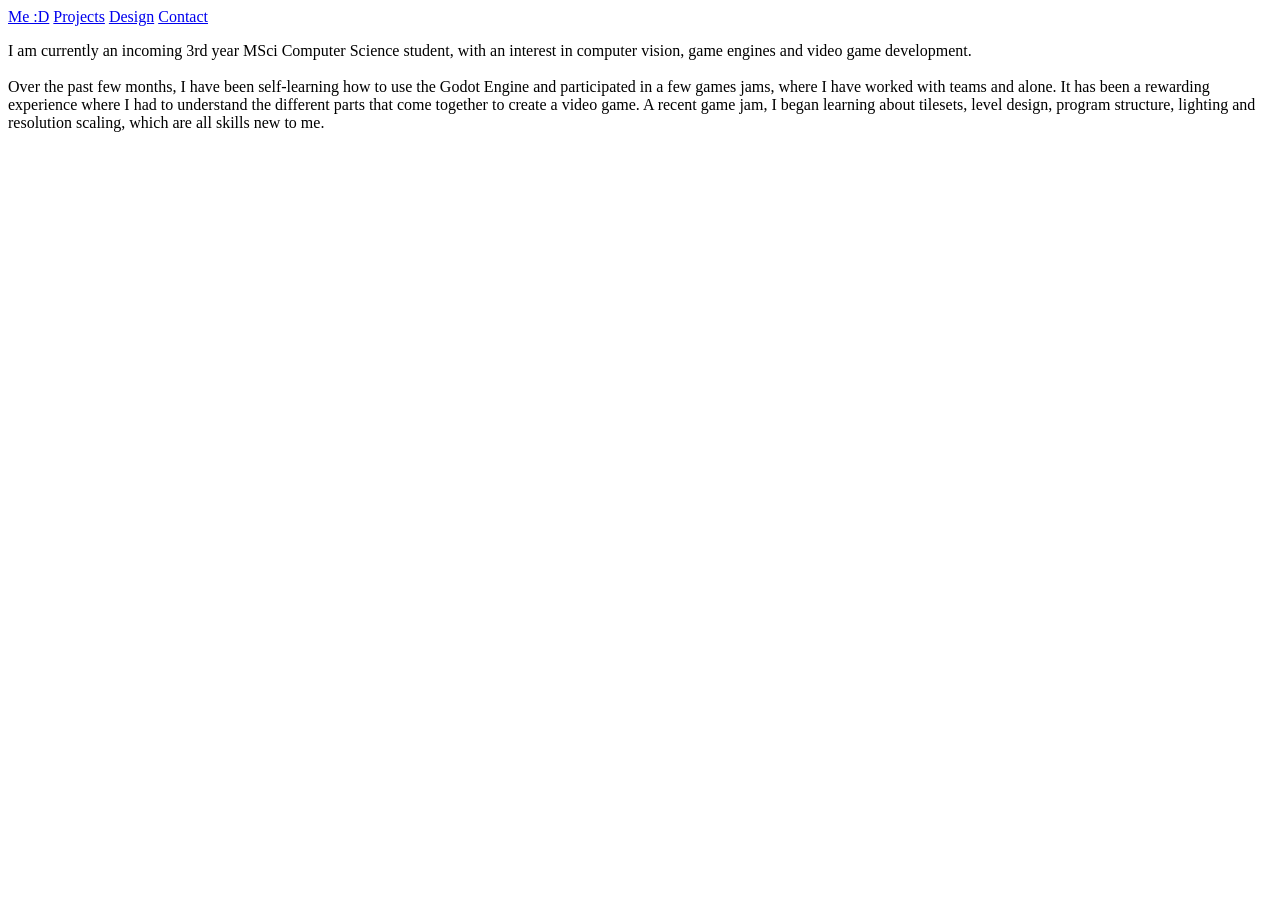
==== pages/index.html @ 41f17eb3 "Created HTML files" ====
<!doctype html>
<html>
  <head>
    <meta charset="utf-8" />
    <meta http-equiv="X-UA-Compatible" content="IE=edge" />
    <title></title>
    <meta name="description" content="" />
    <meta name="viewport" content="width=device-width, initial-scale=1" />
    <link rel="stylesheet" href="" />
  </head>
  <body>
    <header>
      <a href="index.html">Me :D</a>
      <a href="projects.html">Projects</a>
      <a href="design.html">Design</a>
      <a href="contact.html">Contact</a>
    </header>

    <div id="main-container">
      <div id="information-container">
        <p>
          I am currently an incoming 3rd year MSci Computer Science student,
          with an interest in computer vision, game engines and video game
          development.
          <br />
          <br />
          Over the past few months, I have been self-learning how to use the
          Godot Engine and participated in a few games jams, where I have worked
          with teams and alone. It has been a rewarding experience where I had
          to understand the different parts that come together to create a video
          game. A recent game jam, I began learning about tilesets, level
          design, program structure, lighting and resolution scaling, which are
          all skills new to me.
        </p>
      </div>
    </div>
  </body>
</html>
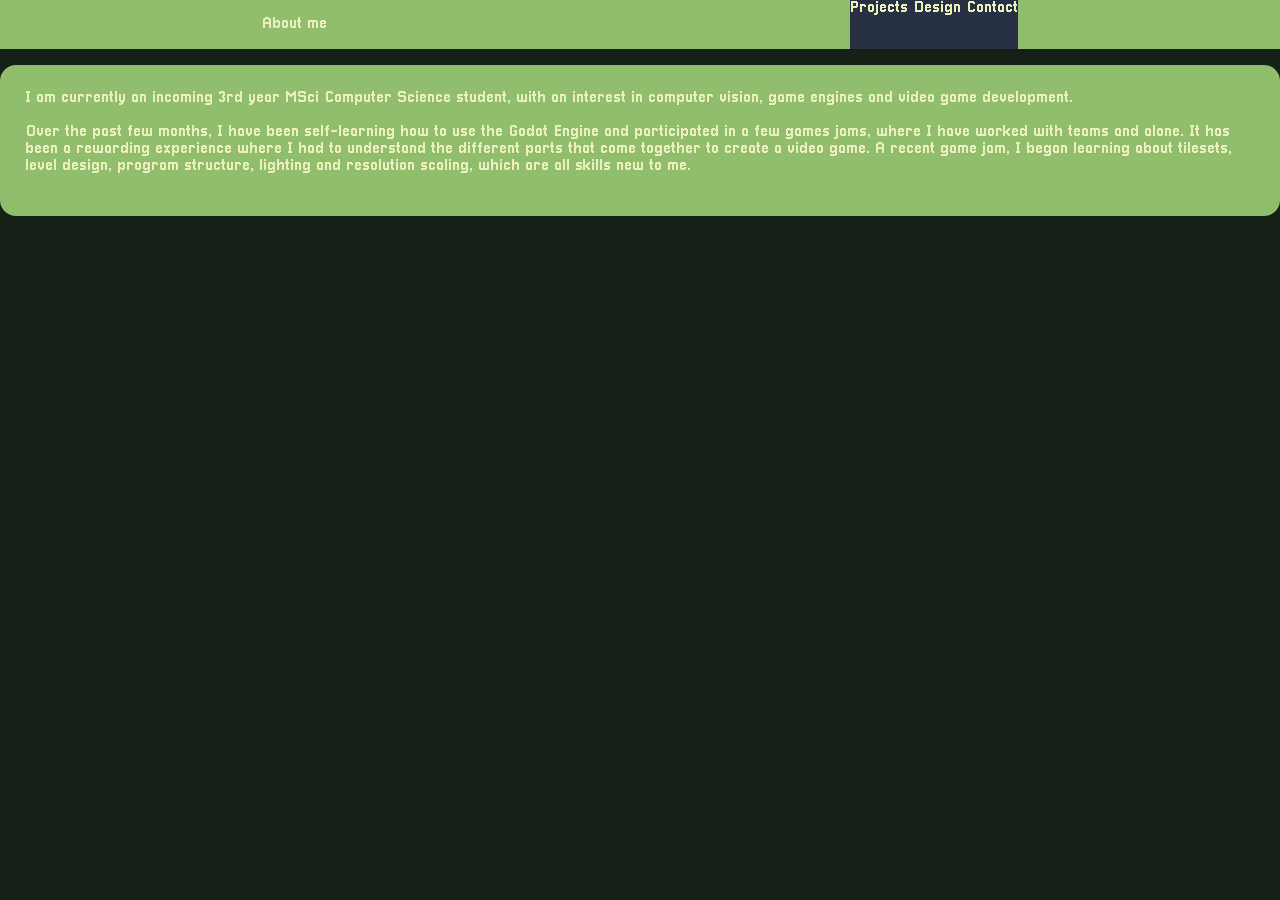
==== commit f1f39c06: "Main colours, project page nearly done" ====
--- a/pages/index.html
+++ b/pages/index.html
@@ -6,19 +6,21 @@
     <title></title>
     <meta name="description" content="" />
     <meta name="viewport" content="width=device-width, initial-scale=1" />
-    <link rel="stylesheet" href="" />
+    <link rel="stylesheet" href="../style.css" />
   </head>
   <body>
     <header>
-      <a href="index.html">Me :D</a>
-      <a href="projects.html">Projects</a>
-      <a href="design.html">Design</a>
-      <a href="contact.html">Contact</a>
+      <p id="header-dropdown-area" onclick="open_dropdown()">About me</p>
+      <div id="header-items" class="header-content">
+        <a href="projects.html">Projects</a>
+        <a href="design.html">Design</a>
+        <a href="contact.html">Contact</a>
+      </div>
     </header>
 
     <div id="main-container">
-      <div id="information-container">
-        <p>
+      <div class="information-container">
+        <div class="text-container">
           I am currently an incoming 3rd year MSci Computer Science student,
           with an interest in computer vision, game engines and video game
           development.
@@ -31,8 +33,9 @@
           game. A recent game jam, I began learning about tilesets, level
           design, program structure, lighting and resolution scaling, which are
           all skills new to me.
-        </p>
+        </div>
       </div>
     </div>
   </body>
+  <script src="../script.js"></script>
 </html>
--- a/style.css
+++ b/style.css
@@ -0,0 +1,115 @@
+:root {
+  --bg-color: #152117;
+  --bg-accent-color: #283044;
+  --primary-color: #90be6d;
+  --secondary-color: #eaefbd;
+}
+
+@font-face {
+  font-family: ashorthike;
+  src: url(Pixellari.ttf.woff);
+}
+
+html,
+body {
+  margin: 0;
+  padding: 0;
+  min-width: 320px;
+  background-color: var(--bg-color);
+  font-family: ashorthike;
+  color: var(--secondary-color);
+}
+
+/* #region HEADER */
+
+header {
+  display: flex;
+  flex-direction: row;
+  justify-content: space-around;
+  background-color: var(--primary-color);
+}
+
+header #header-items {
+  background-color: var(--bg-accent-color);
+}
+
+header #header-items a {
+  color: var(--secondary-color);
+  text-decoration: none;
+}
+
+/* #endregion HEADER */
+
+/* #region Main Information Container */
+
+#main-container {
+  margin-block: 1em;
+}
+
+.information-container {
+  background-color: var(--primary-color);
+  padding: 25px;
+
+  border-radius: 1em;
+}
+
+.information-container .text-container {
+  margin-bottom: 1em;
+}
+
+.information-container .image-scroll-container {
+  background-color: var(--bg-accent-color);
+  overflow-x: visible;
+  overflow-y: hidden;
+  white-space: nowrap;
+
+  border-radius: 1em;
+
+  padding: 10px;
+  margin-top: 1em;
+  height: 15em;
+}
+
+.information-container img {
+  height: 100%;
+  width: auto;
+  border-radius: 1em;
+}
+/* #endregion Main Information Container */
+
+@media (orientation: portrait) and (max-width: 800px) {
+  /* HEADER */
+  header {
+    display: flex;
+    align-items: center;
+    flex-direction: column;
+    position: relative;
+  }
+
+  header #header-items {
+    display: none;
+    position: relative;
+    z-index: 1;
+    width: 100%;
+  }
+
+  header #header-items a {
+    padding-block: 0.5em;
+    padding-left: 0.25em;
+  }
+
+  #header-items.show {
+    display: flex;
+    flex-direction: column;
+    justify-content: space-between;
+  }
+
+  #main-container {
+    display: flex;
+    flex-direction: column;
+  }
+
+  .information-container {
+    margin-inline: 1em;
+  }
+}
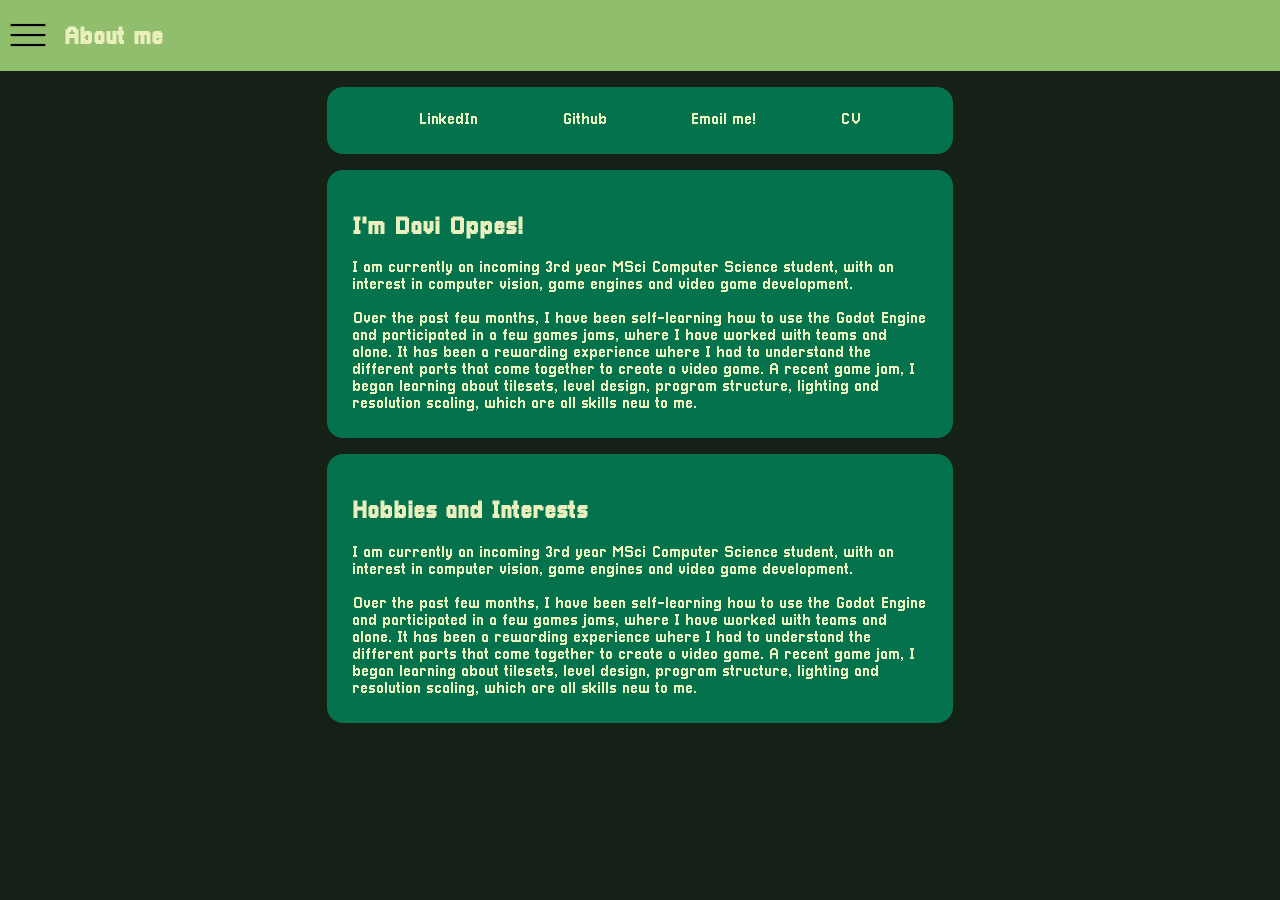
==== commit 1bf5f040: "pretty much done" ====
--- a/pages/index.html
+++ b/pages/index.html
@@ -7,20 +7,56 @@
     <meta name="description" content="" />
     <meta name="viewport" content="width=device-width, initial-scale=1" />
     <link rel="stylesheet" href="../style.css" />
+    <link rel="preload" href="../menu.png" as="image" />
   </head>
   <body>
     <header>
-      <p id="header-dropdown-area" onclick="open_dropdown()">About me</p>
+      <div id="header-dropdown-area" onclick="open_dropdown()">
+        <img src="../menu.png" />
+        <h2>About me</h2>
+      </div>
       <div id="header-items" class="header-content">
         <a href="projects.html">Projects</a>
         <a href="design.html">Design</a>
-        <a href="contact.html">Contact</a>
+        <!-- <a href="contact.html">Contact</a> -->
       </div>
     </header>
 
     <div id="main-container">
+      <div class="information-container contact-links">
+        <a class="links" href="https://www.linkedin.com/in/davi-oppes/"
+          >LinkedIn</a
+        >
+        <a class="links" href="https://github.com/davioppes">Github</a>
+        <a class="links" href="mailto:davioppes2006@gmail.com">Email me!</a>
+        <a
+          class="links"
+          href="https://drive.google.com/file/d/1JolUxXyqKEVtpOBvNmFsQh9_D3CBbecZ/view?usp=drive_link"
+          >CV</a
+        >
+      </div>
+
       <div class="information-container">
         <div class="text-container">
+          <h2>I'm Davi Oppes!</h2>
+          I am currently an incoming 3rd year MSci Computer Science student,
+          with an interest in computer vision, game engines and video game
+          development.
+          <br />
+          <br />
+          Over the past few months, I have been self-learning how to use the
+          Godot Engine and participated in a few games jams, where I have worked
+          with teams and alone. It has been a rewarding experience where I had
+          to understand the different parts that come together to create a video
+          game. A recent game jam, I began learning about tilesets, level
+          design, program structure, lighting and resolution scaling, which are
+          all skills new to me.
+        </div>
+      </div>
+
+      <div class="information-container">
+        <div class="text-container">
+          <h2>Hobbies and Interests</h2>
           I am currently an incoming 3rd year MSci Computer Science student,
           with an interest in computer vision, game engines and video game
           development.
--- a/style.css
+++ b/style.css
@@ -3,6 +3,7 @@
   --bg-accent-color: #283044;
   --primary-color: #90be6d;
   --secondary-color: #eaefbd;
+  --another-color: #04724d;
 }
 
 @font-face {
@@ -20,22 +21,66 @@
   color: var(--secondary-color);
 }
 
+a {
+  color: var(--secondary-color);
+}
+
 /* #region HEADER */
 
 header {
   display: flex;
-  flex-direction: row;
+  flex-direction: column;
   justify-content: space-around;
   background-color: var(--primary-color);
+  height: fit-content;
+
+  align-items: center;
+  position: relative;
 }
 
 header #header-items {
   background-color: var(--bg-accent-color);
+
+  display: none;
+  position: relative;
+  z-index: 1;
+  width: 100%;
 }
 
 header #header-items a {
   color: var(--secondary-color);
   text-decoration: none;
+
+  padding-block: 0.5em;
+  padding-left: 0.25em;
+}
+
+header #header-items a:hover {
+  background-color: var(--another-color);
+}
+
+#header-items.show {
+  display: flex;
+  flex-direction: column;
+  justify-content: space-between;
+}
+
+#header-dropdown-area {
+  display: flex;
+  flex-direction: row;
+  align-items: center;
+  width: 100%;
+  gap: 1em;
+}
+
+#header-dropdown-area h2 {
+  padding-top: 0.2em;
+}
+
+#header-dropdown-area img {
+  height: 2.5em;
+  width: 2.5em;
+  padding-left: 0.5em;
 }
 
 /* #endregion HEADER */
@@ -43,73 +88,116 @@
 /* #region Main Information Container */
 
 #main-container {
+  display: flex;
+  flex-direction: column;
+  align-items: center;
   margin-block: 1em;
 }
 
 .information-container {
-  background-color: var(--primary-color);
+  display: flex;
+  flex-direction: column;
+  justify-content: space-evenly;
+  width: 45%;
+  gap: 1em;
+
+  background-color: var(--another-color);
   padding: 25px;
 
   border-radius: 1em;
-}
-
-.information-container .text-container {
   margin-bottom: 1em;
+  margin-inline: 1em;
 }
 
 .information-container .image-scroll-container {
+  display: none;
+}
+
+.information-container .image-scroll-container.show {
   background-color: var(--bg-accent-color);
+  white-space: nowrap;
+
+  border-radius: 1em;
+
+  padding: 10px;
+  height: fit-content;
+  /* width: fit-content; */
+}
+
+.information-container .image-scroll-container-row.show {
+  display: flex;
+  flex-direction: row;
   overflow-x: visible;
   overflow-y: hidden;
-  white-space: nowrap;
-
-  border-radius: 1em;
-
-  padding: 10px;
-  margin-top: 1em;
-  height: 15em;
-}
-
-.information-container img {
-  height: 100%;
+  gap: 0.5em;
   width: auto;
-  border-radius: 1em;
-}
+}
+
+.information-container .image-scroll-container-column.show {
+  display: flex;
+  flex-direction: column;
+  overflow-x: hidden;
+  overflow-y: visible;
+  gap: 0.5em;
+}
+
+.image-scroll-container-column img {
+  height: auto;
+  width: 100%;
+  border-radius: 1em;
+}
+
+.image-scroll-container-row img {
+  height: 30em;
+  width: auto;
+  border-radius: 1em;
+}
+
+.link {
+  display: inline-block;
+  /* margin-top: 1em; */
+}
+
+.contact-links {
+  display: flex;
+  flex-direction: row;
+}
+
+.contact-links a {
+  text-decoration: none;
+  transition: transform 0.1s ease-in-out;
+}
+
+.contact-links a:hover {
+  transform: scale(1.2);
+}
+
+button {
+  font-family: ashorthike;
+  color: var(--secondary-color);
+
+  padding: 0.75em;
+  background-color: var(--primary-color);
+
+  border-radius: 1em;
+  border-style: none;
+}
+
+button:hover {
+  background-color: var(--bg-accent-color);
+}
+
 /* #endregion Main Information Container */
 
 @media (orientation: portrait) and (max-width: 800px) {
   /* HEADER */
-  header {
-    display: flex;
-    align-items: center;
-    flex-direction: column;
-    position: relative;
-  }
-
-  header #header-items {
-    display: none;
-    position: relative;
-    z-index: 1;
-    width: 100%;
-  }
-
-  header #header-items a {
-    padding-block: 0.5em;
-    padding-left: 0.25em;
-  }
-
-  #header-items.show {
-    display: flex;
-    flex-direction: column;
-    justify-content: space-between;
-  }
 
   #main-container {
     display: flex;
     flex-direction: column;
   }
 
-  .information-container {
-    margin-inline: 1em;
+  .information-container .image-scroll-container-row.show {
+    width: 100%;
   }
 }
